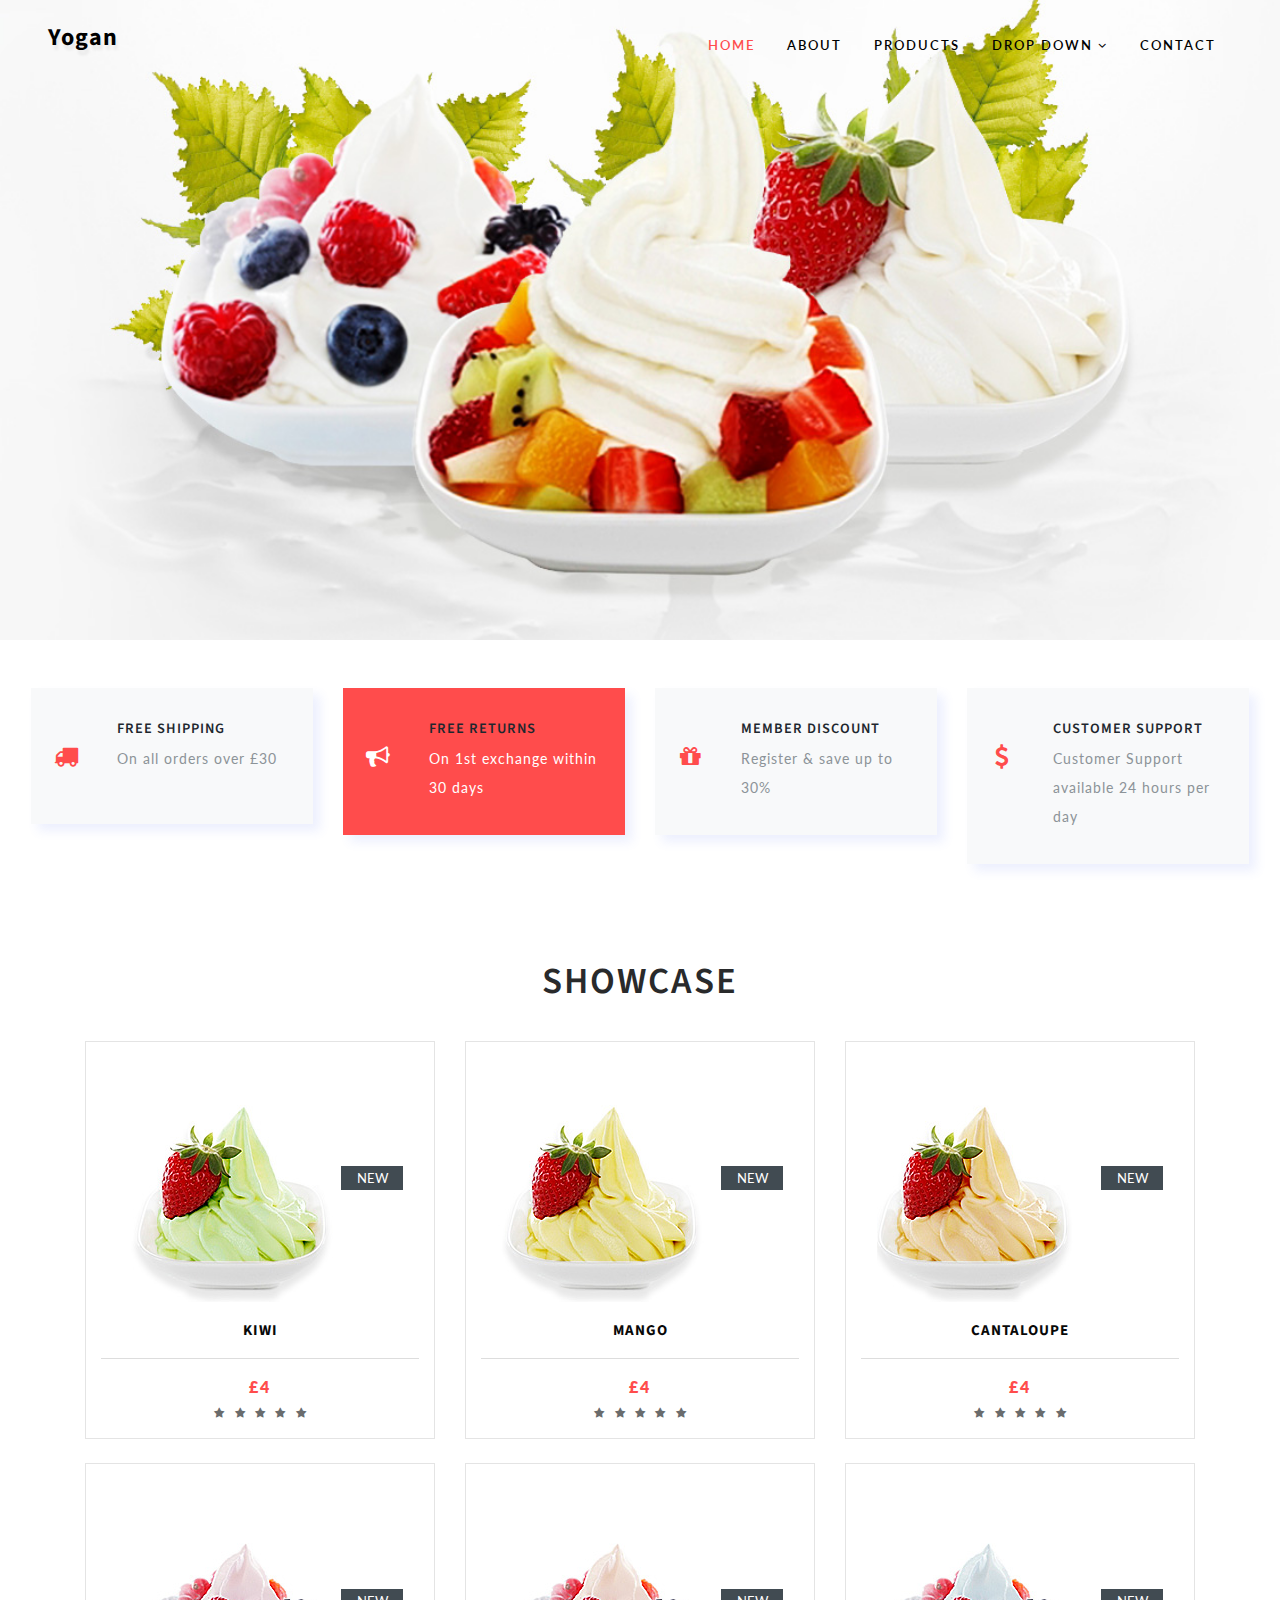
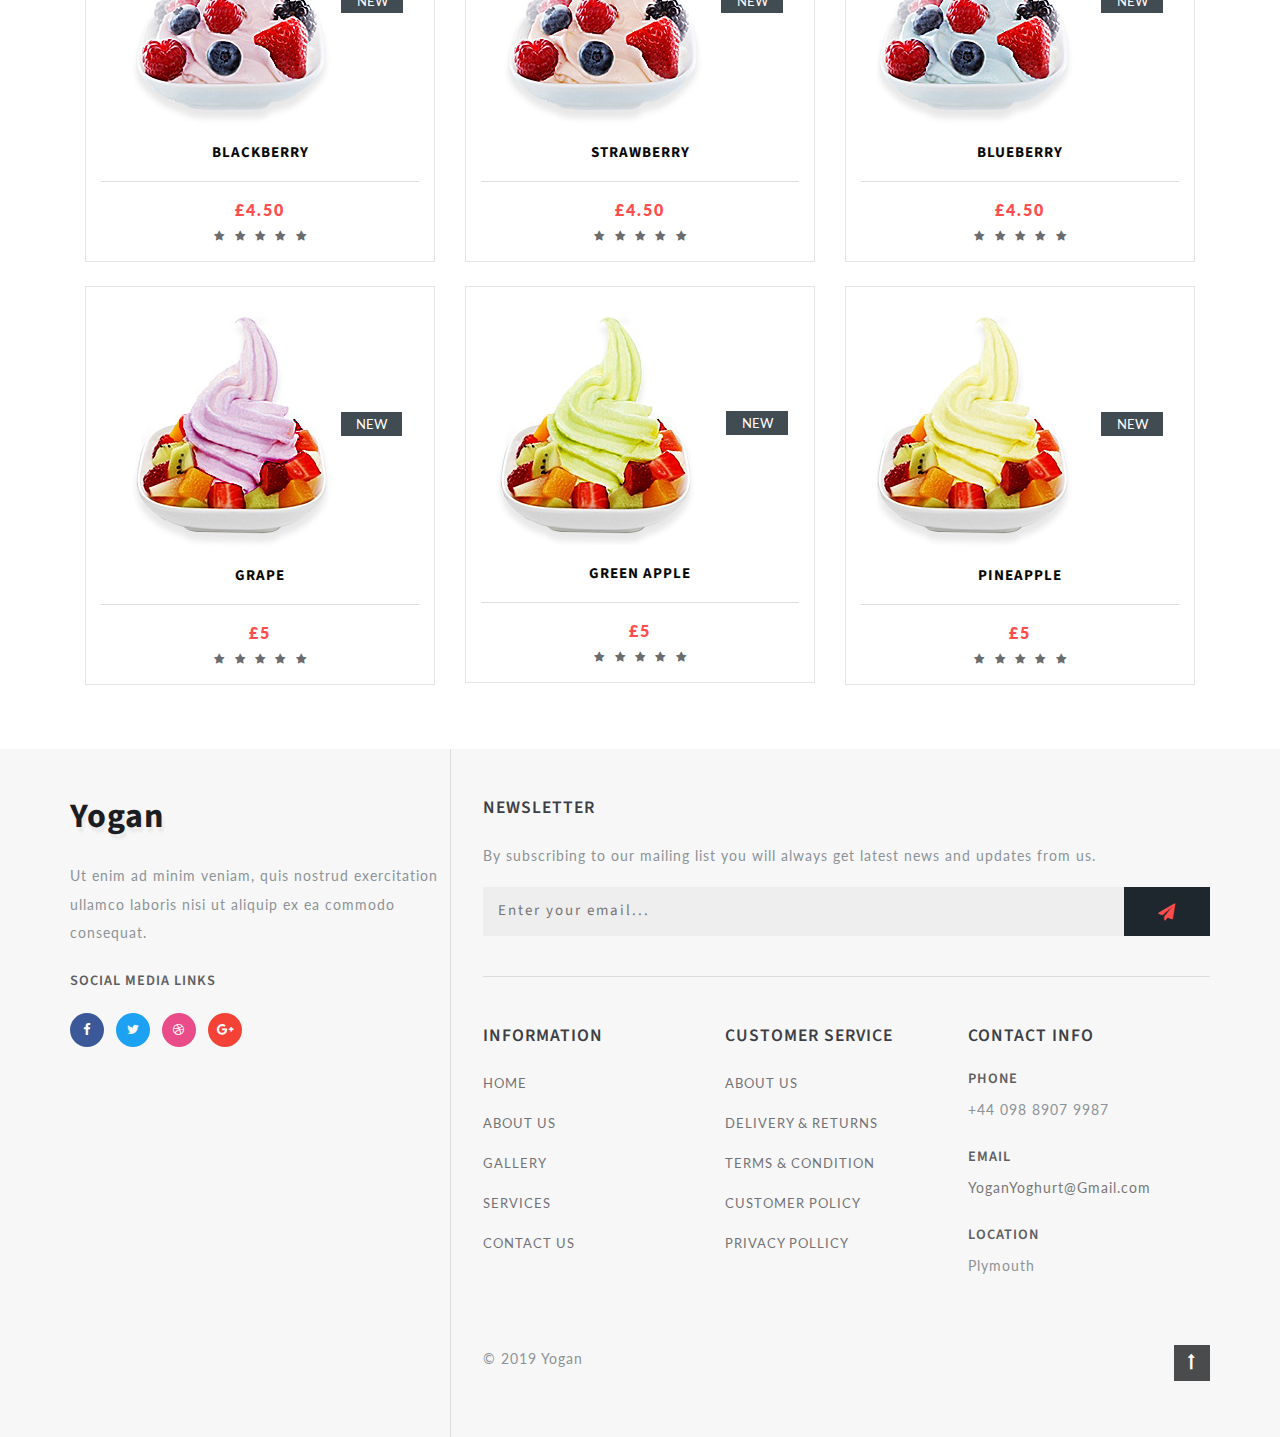
==== Yogan Yoghurt/index.html @ 49b53796 "initial commit" ====
<!DOCTYPE html>

<head>
    <title>Home - Yogan Yoghurt</title>
    <meta charset="UTF-8" />
    <meta name="viewport" content="width=device-width, initial-scale=1">

    <script>
        addEventListener("load", function() {
            setTimeout(hideURLbar, 0);
        }, false);

        function hideURLbar() {
            window.scrollTo(0, 1);
        }
    </script>

    <link rel="stylesheet" href="css/bootstrap.css">
    <link rel="stylesheet" href="css/style.css" type="text/css" media="all" />
    <link href="css/font-awesome.css" rel="stylesheet">
    <!-- Fonts -->
    <link href="//fonts.googleapis.com/css?family=Lato:100,100i,300,300i,400,400i,700" rel="stylesheet">
    <link href="//fonts.googleapis.com/css?family=Source+Sans+Pro:200,200i,300,300i,400,400i,600,600i,700,700i,900" rel="stylesheet">
</head>

<body>
    <!-- Main Content -->
    <div class="main-banner" id="home">
        <!-- header -->
        <header class="header">
            <div class="container-fluid px-lg-5">
                <!-- Navigation Bar -->
                <nav class="py-4">
                    <div id="logo">
                        <h1> <a href="index.html">Yogan</a></h1>
                    </div>

                    <label for="drop" class="toggle">Menu</label>
                    <input type="checkbox" id="drop" />
                    <ul class="menu mt-2">
                        <li class="active"><a href="index.html">Home</a></li>
                        <li><a href="about.html">About</a></li>
                        <li><a href="shop.html">Products</a></li>
                        <li>
                            <!-- First Tier Drop Down -->
                            <label for="drop-2" class="toggle">Drop Down <span class="fa fa-angle-down" aria-hidden="true"></span> </label>
                            <a href="#">Drop Down <span class="fa fa-angle-down" aria-hidden="true"></span></a>
                            <input type="checkbox" id="drop-2" />
                            <ul>
                                <li><a href="blog.html">Blog</a></li>
                                <li><a href="single1.html">Wedding & Catering Service</a></li>
                                <li><a href="single.html">The Vegan Lifestyle</a></li>
                            </ul>
                        </li>
                        <li><a href="contact.html">Contact</a></li>
                    </ul>
                </nav>
                <!-- End of navigation bar -->
            </div>
        </header>
    </div>

    <!--/ab -->
    <section class="about py-md-5 py-5">
        <div class="container-fluid">
            <div class="feature-grids row px-3">
                <div class="col-lg-3 gd-bottom">
                    <div class="bottom-gd row">
                        <div class="icon-gd col-md-3 text-center"><span class="fa fa-truck" aria-hidden="true"></span></div>
                        <div class="icon-gd-info col-md-9">
                            <h3 class="mb-2">FREE SHIPPING</h3>
                            <p>On all orders over £30</p>
                        </div>
                    </div>
                </div>
                <div class="col-lg-3 gd-bottom">
                    <div class="bottom-gd row bottom-gd2-active">
                        <div class="icon-gd col-md-3 text-center"><span class="fa fa-bullhorn" aria-hidden="true"></span></div>
                        <div class="icon-gd-info col-md-9">
                            <h3 class="mb-2">FREE RETURNS</h3>
                            <p>On 1st exchange within 30 days</p>
                        </div>
                    </div>
                </div>
                <div class="col-lg-3 gd-bottom">
                    <div class="bottom-gd row">
                        <div class="icon-gd col-md-3 text-center"> <span class="fa fa-gift" aria-hidden="true"></span></div>

                        <div class="icon-gd-info col-md-9">
                            <h3 class="mb-2">MEMBER DISCOUNT</h3>
                            <p>Register & save up to 30%</p>
                        </div>
                    </div>
                </div>
                <div class="col-lg-3 gd-bottom">
                    <div class="bottom-gd row">
                        <div class="icon-gd col-md-3 text-center"> <span class="fa fa-usd" aria-hidden="true"></span></div>
                        <div class="icon-gd-info col-md-9">
                            <h3 class="mb-2">CUSTOMER SUPPORT</h3>
                            <p>Customer Support available 24 hours per day</p>
                        </div>
                    </div>
                </div>
            </div>
        </div>
    </section>
    <!-- //ab -->

    <!-- Product Showcase-->
    <section class="about py-5">
        <div class="container pb-lg-3">
            <h3 class="tittle text-center">Showcase</h3>
            <div class="row">
                <div class="col-md-4 product-men">
                    <div class="product-shoe-info shoe text-center">
                        <div class="men-thumb-item">
                            <img src="images/s1.jpg" class="img-fluid" alt="">
                            <span class="product-new-top">New</span>
                        </div>
                        <div class="item-info-product">
                            <h4>
                                <a href="shop-single.html">Kiwi </a>
                            </h4>

                            <div class="product_price">
                                <div class="grid-price">
                                    <span class="money">£4</span>
                                </div>
                            </div>
                            <ul class="stars">
                                <li><a href="#"><span class="fa fa-star" aria-hidden="true"></span></a></li>
                                <li><a href="#"><span class="fa fa-star" aria-hidden="true"></span></a></li>
                                <li><a href="#"><span class="fa fa-star" aria-hidden="true"></span></a></li>
                                <li><a href="#"><span class="fa fa-star" aria-hidden="true"></span></a></li>
                                <li><a href="#"><span class="fa fa-star" aria-hidden="true"></span></a></li>
                            </ul>
                        </div>
                    </div>
                </div>
                <div class="col-md-4 product-men">
                    <div class="product-shoe-info shoe text-center">
                        <div class="men-thumb-item">
                            <img src="images/s2.jpg" class="img-fluid" alt="">
                            <span class="product-new-top">New</span>
                        </div>
                        <div class="item-info-product">
                            <h4>
                                <a href="shop-single.html">Mango </a>
                            </h4>

                            <div class="product_price">
                                <div class="grid-price">
                                    <span class="money">£4</span>
                                </div>
                            </div>
                            <ul class="stars">
                                <li><a href="#"><span class="fa fa-star" aria-hidden="true"></span></a></li>
                                <li><a href="#"><span class="fa fa-star" aria-hidden="true"></span></a></li>
                                <li><a href="#"><span class="fa fa-star" aria-hidden="true"></span></a></li>
                                <li><a href="#"><span class="fa fa-star" aria-hidden="true"></span></a></li>
                                <li><a href="#"><span class="fa fa-star" aria-hidden="true"></span></a></li>
                            </ul>
                        </div>
                    </div>
                </div>
                <div class="col-md-4 product-men">
                    <div class="product-shoe-info shoe text-center">
                        <div class="men-thumb-item">
                            <img src="images/s3.jpg" class="img-fluid" alt="">
                            <span class="product-new-top">New</span>
                        </div>
                        <div class="item-info-product">
                            <h4>
                                <a href="shop-single.html">Cantaloupe </a>
                            </h4>

                            <div class="product_price">
                                <div class="grid-price">
                                    <span class="money">£4</span>
                                </div>
                            </div>
                            <ul class="stars">
                                <li><a href="#"><span class="fa fa-star" aria-hidden="true"></span></a></li>
                                <li><a href="#"><span class="fa fa-star" aria-hidden="true"></span></a></li>
                                <li><a href="#"><span class="fa fa-star" aria-hidden="true"></span></a></li>
                                <li><a href="#"><span class="fa fa-star" aria-hidden="true"></span></a></li>
                                <li><a href="#"><span class="fa fa-star" aria-hidden="true"></span></a></li>
                            </ul>
                        </div>
                    </div>
                </div>
                <div class="col-md-4 product-men my-lg-4">
                    <div class="product-shoe-info shoe text-center">
                        <div class="men-thumb-item">
                            <img src="images/s4.jpg" class="img-fluid" alt="">
                            <span class="product-new-top">New</span>
                        </div>
                        <div class="item-info-product">
                            <h4>
                                <a href="shop-single.html">Blackberry</a>
                            </h4>

                            <div class="product_price">
                                <div class="grid-price">
                                    <span class="money">£4.50</span>
                                </div>
                            </div>
                            <ul class="stars">
                                <li><a href="#"><span class="fa fa-star" aria-hidden="true"></span></a></li>
                                <li><a href="#"><span class="fa fa-star" aria-hidden="true"></span></a></li>
                                <li><a href="#"><span class="fa fa-star" aria-hidden="true"></span></a></li>
                                <li><a href="#"><span class="fa fa-star" aria-hidden="true"></span></a></li>
                                <li><a href="#"><span class="fa fa-star" aria-hidden="true"></span></a></li>
                            </ul>
                        </div>
                    </div>
                </div>
                <div class="col-md-4 product-men my-lg-4">
                    <div class="product-shoe-info shoe text-center">
                        <div class="men-thumb-item">
                            <img src="images/s5.jpg" class="img-fluid" alt="">
                            <span class="product-new-top">New</span>
                        </div>
                        <div class="item-info-product">
                            <h4>
                                <a href="shop-single.html">Strawberry </a>
                            </h4>

                            <div class="product_price">
                                <div class="grid-price">
                                    <span class="money">£4.50</span>
                                </div>
                            </div>
                            <ul class="stars">
                                <li><a href="#"><span class="fa fa-star" aria-hidden="true"></span></a></li>
                                <li><a href="#"><span class="fa fa-star" aria-hidden="true"></span></a></li>
                                <li><a href="#"><span class="fa fa-star" aria-hidden="true"></span></a></li>
                                <li><a href="#"><span class="fa fa-star" aria-hidden="true"></span></a></li>
                                <li><a href="#"><span class="fa fa-star" aria-hidden="true"></span></a></li>
                            </ul>
                        </div>
                    </div>
                </div>
                <div class="col-md-4 product-men my-lg-4">
                    <div class="product-shoe-info shoe text-center">
                        <div class="men-thumb-item">
                            <img src="images/s6.jpg" class="img-fluid" alt="">
                            <span class="product-new-top">New</span>
                        </div>
                        <div class="item-info-product">
                            <h4>
                                <a href="shop-single.html">Blueberry </a>
                            </h4>

                            <div class="product_price">
                                <div class="grid-price">
                                    <span class="money">£4.50</span>
                                </div>
                            </div>
                            <ul class="stars">
                                <li><a href="#"><span class="fa fa-star" aria-hidden="true"></span></a></li>
                                <li><a href="#"><span class="fa fa-star" aria-hidden="true"></span></a></li>
                                <li><a href="#"><span class="fa fa-star" aria-hidden="true"></span></a></li>
                                <li><a href="#"><span class="fa fa-star" aria-hidden="true"></span></a></li>
                                <li><a href="#"><span class="fa fa-star" aria-hidden="true"></span></a></li>
                            </ul>
                        </div>
                    </div>
                </div>
                <div class="col-md-4 product-men">
                    <div class="product-shoe-info shoe text-center">
                        <div class="men-thumb-item">
                            <img src="images/s7.jpg" class="img-fluid" alt="">
                            <span class="product-new-top">New</span>
                        </div>
                        <div class="item-info-product">
                            <h4>
                                <a href="shop-single.html">Grape </a>
                            </h4>

                            <div class="product_price">
                                <div class="grid-price">
                                    <span class="money">£5</span>
                                </div>
                            </div>
                            <ul class="stars">
                                <li><a href="#"><span class="fa fa-star" aria-hidden="true"></span></a></li>
                                <li><a href="#"><span class="fa fa-star" aria-hidden="true"></span></a></li>
                                <li><a href="#"><span class="fa fa-star" aria-hidden="true"></span></a></li>
                                <li><a href="#"><span class="fa fa-star" aria-hidden="true"></span></a></li>
                                <li><a href="#"><span class="fa fa-star" aria-hidden="true"></span></a></li>
                            </ul>
                        </div>
                    </div>
                </div>
                <div class="col-md-4 product-men">
                    <div class="product-shoe-info shoe text-center">
                        <div class="men-thumb-item">
                            <img src="images/s8.jpg" class="img-fluid" alt="">
                            <span class="product-new-top">New</span>
                        </div>
                        <div class="item-info-product">
                            <h4>
                                <a href="shop-single.html">Green Apple </a>
                            </h4>

                            <div class="product_price">
                                <div class="grid-price ">
                                    <span class="money ">£5</span>
                                </div>
                            </div>
                            <ul class="stars">
                                <li><a href="#"><span class="fa fa-star" aria-hidden="true"></span></a></li>
                                <li><a href="#"><span class="fa fa-star" aria-hidden="true"></span></a></li>
                                <li><a href="#"><span class="fa fa-star" aria-hidden="true"></span></a></li>
                                <li><a href="#"><span class="fa fa-star" aria-hidden="true"></span></a></li>
                                <li><a href="#"><span class="fa fa-star" aria-hidden="true"></span></a></li>
                            </ul>
                        </div>
                    </div>
                </div>
                <div class="col-md-4 product-men">
                    <div class="product-shoe-info shoe text-center">
                        <div class="men-thumb-item">
                            <img src="images/s9.jpg" class="img-fluid" alt="">
                            <span class="product-new-top">New</span>
                        </div>
                        <div class="item-info-product">
                            <h4>
                                <a href="shop-single.html">Pineapple</a>
                            </h4>

                            <div class="product_price">
                                <div class="grid-price">
                                    <span class="money">£5</span>
                                </div>
                            </div>
                            <ul class="stars">
                                <li><a href="#"><span class="fa fa-star" aria-hidden="true"></span></a></li>
                                <li><a href="#"><span class="fa fa-star" aria-hidden="true"></span></a></li>
                                <li><a href="#"><span class="fa fa-star" aria-hidden="true"></span></a></li>
                                <li><a href="#"><span class="fa fa-star" aria-hidden="true"></span></a></li>
                                <li><a href="#"><span class="fa fa-star" aria-hidden="true"></span></a></li>
                            </ul>
                        </div>
                    </div>
                </div>
            </div>

        </div>
    </section>
    <!-- End of Product Showcase -->

    <!-- Start of footer -->
    <footer>
        <div class="container">
            <!-- Social Media Links -->
            <div class="row footer-top">
                <div class="col-lg-4 footer-grid_section_Yoganlayouts">
                    <h2 class="logo-2 mb-lg-4 mb-3">
                        <a href="index.html">Yogan</a>
                    </h2>
                    <p>Ut enim ad minim veniam, quis nostrud exercitation ullamco laboris nisi ut aliquip ex ea commodo consequat.</p>
                    <h4 class="sub-con-fo ad-info my-4">Social Media Links</h4>
                    <ul class="Yoganlayouts_social_list list-unstyled">
                        <li>
                            <a href="#" class="Yoganpvt_facebook">
                                <span class="fa fa-facebook-f"></span>
                            </a>
                        </li>
                        <li class="mx-2">
                            <a href="#" class="Yoganpvt_twitter">
                                <span class="fa fa-twitter"></span>
                            </a>
                        </li>
                        <li>
                            <a href="#" class="Yoganpvt_dribble">
                                <span class="fa fa-dribbble"></span>
                            </a>
                        </li>
                        <li class="ml-2">
                            <a href="#" class="Yoganpvt_google">
                                <span class="fa fa-google-plus"></span>
                            </a>
                        </li>
                    </ul>
                </div>

                <div class="col-lg-8 footer-right">
                    <div class="Yoganlayouts-news-letter">
                        <h3 class="footer-title text-uppercase text-wh mb-lg-4 mb-3">Newsletter</h3>

                        <p>By subscribing to our mailing list you will always get latest news and updates from us.</p>
                        <form action="#" method="post" class="Yoganlayouts-newsletter">
                            <input type="email" name="Email" placeholder="Enter your email..." required="">
                            <button class="btn1"><span class="fa fa-paper-plane" aria-hidden="true"></span></button>

                        </form>
                    </div>
                    <!-- Footer column 1 -->
                    <div class="row mt-lg-4 bottom-Yoganlayouts-sec-nav mx-0">
                        <div class="col-md-4 footer-grid_section_Yoganlayouts">
                            <h3 class="footer-title text-uppercase text-wh mb-lg-4 mb-3">Information</h3>
                            <ul class="list-unstyled Yoganlayouts-icons">
                                <li>
                                    <a href="index.html">Home</a>
                                </li>
                                <li class="mt-3">
                                    <a href="about.html">About Us</a>
                                </li>
                                <li class="mt-3">
                                    <a href="#">Gallery</a>
                                </li>
                                <li class="mt-3">
                                    <a href="#">Services</a>
                                </li>
                                <li class="mt-3">
                                    <a href="contact.html">Contact Us</a>
                                </li>
                            </ul>
                        </div>

                        <!-- Footer column 2 -->
                        <div class="col-md-4 footer-grid_section_Yoganlayouts">
                            <div class="agileinfo_social_icons">
                                <h3 class="footer-title text-uppercase text-wh mb-lg-4 mb-3">Customer Service</h3>
                                <ul class="list-unstyled Yoganlayouts-icons">

                                    <li>
                                        <a href="#">About Us</a>
                                    </li>
                                    <li class="mt-3">
                                        <a href="#">Delivery & Returns</a>
                                    </li>
                                    <li class="mt-3">
                                        <a href="#">Terms & Condition</a>
                                    </li>
                                    <li class="mt-3">
                                        <a href="#">Customer Policy</a>
                                    </li>
                                    <li class="mt-3">
                                        <a href="#">Privacy Pollicy</a>
                                    </li>
                                </ul>
                            </div>
                        </div>

                        <!-- Footer column 3 -->
                        <div class="col-md-4 footer-grid_section_Yoganlayouts my-md-0 my-5">
                            <h3 class="footer-title text-uppercase text-wh mb-lg-4 mb-3">Contact Info</h3>
                            <div class="contact-info">
                                <div class="footer-address-inf">
                                    <h4 class="ad-info mb-2">Phone</h4>
                                    <p>+44 098 8907 9987</p>
                                </div>
                                <div class="footer-address-inf my-4">
                                    <h4 class="ad-info mb-2">Email </h4>
                                    <p><a href="mailto:info@example.com">YoganYoghurt@Gmail.com</a></p>
                                </div>
                                <div class="footer-address-inf">
                                    <h4 class="ad-info mb-2">Location</h4>
                                    <p>Plymouth</p>
                                </div>
                            </div>
                        </div>
                    </div>
                    <div class="cpy-right text-left row">
                        <p class="col-md-10">© 2019 Yogan</p>
                        <!-- Return to top icon -->
                        <a href="#home" class="move-top text-right col-md-2"><span class="fa fa-long-arrow-up" aria-hidden="true"></span></a>
                    </div>
                </div>
            </div>
        </div>
    </footer>
    <!-- End of footer -->

</body>

</html>
---- Yogan Yoghurt/css/style.css ----
html,
body {
    margin: 0;
    font-size: 100%;
    background: #fff;
    font-family: 'Lato', sans-serif;
    scroll-behavior: smooth;
}
body a {
    text-decoration: none;
    transition: 0.5s all;
    -webkit-transition: 0.5s all;
    -moz-transition: 0.5s all;
    -o-transition: 0.5s all;
    -ms-transition: 0.5s all;
}

a:hover {
    text-decoration: none;
}
input[type="button"],
input[type="submit"],
input[type="text"],
input[type="email"],
input[type="search"] {
    transition: 0.5s all;
    -webkit-transition: 0.5s all;
    -moz-transition: 0.5s all;
    -o-transition: 0.5s all;
    -ms-transition: 0.5s all;
    font-family: 'Source Sans Pro', sans-serif;
}

h1,
h2,
h3,
h4,
h5,
h6 {
    margin: 0;
    letter-spacing: 1px;
    font-weight: 600;
    font-family: 'Source Sans Pro', sans-serif;
}

p {
    font-size:0.9em;
    color: #8c9398;
    line-height: 2em;
    letter-spacing: 1px;
}

ul {
    margin: 0;
    padding: 0;
}

body img {
    border-radius: 4px;
    -webkit-border-radius: 4px;
    -o-border-radius: 4px;
    -moz-border-radius: 4px;
    -ms-border-radius: 4px;
}

.breadcrumb,
ol {
    margin-bottom: 0 !important;
}

/*--/header --*/

/* header */

/* CSS Document */

header {
    position: absolute;
    z-index: 9;
    width: 100%;
}

.toggle,
[id^=drop] {
    display: none;
}

/* Giving a background-color to the nav container. */

nav {
    margin: 0;
    padding: 0;
}


#logo a {
    float: left;
    display: initial;
    margin: 0;
    letter-spacing: 1px;
    color: #000000;
    font-size: 24px;
    font-weight: 700;
    text-shadow: 2px 5px 3px rgba(0, 0, 0, 0.06);
}



/* Since we'll have the "ul li" "float:left"
 * we need to add a clear after the container. */

nav:after {
    content: "";
    display: table;
    clear: both;
}

/* Removing padding, margin and "list-style" from the "ul",
 * and adding "position:reltive" */

nav ul {
    float: right;
    padding: 0;
    margin: 0;
    list-style: none;
    position: relative;
}

/* Positioning the navigation items inline */

nav ul li {
    margin: 0px 1em;
    display: inline-block;
    float: left;
}

/* Styling the links */

.menu li a {
    font-weight: 600;
    font-size: 0.8em;
    letter-spacing: 2px;
    padding-left: 0;
    padding-right: 0;
    padding: 10px 0;
    color: #000000;
    text-transform: uppercase;
    -webkit-transition: 0.5s all ease;
    -moz-transition: 0.5s all ease;
    -o-transition: 0.5s all ease;
    -ms-transition: 0.5s all ease;
}


.menu li ul li a {
    color: #555;
    padding: 10px 10px;
    font-size: 0.8em;
}


.menu li ul li:hover {
    background: #f8f9fa;
}

/* Background color change on Hover */

nav .menu li a:hover {
    color: #ff4c4c;
}

.menu li.active a {
    color: #ff4c4c;
}

/* Hide Dropdowns by Default
 * and giving it a position of absolute */

nav ul ul {
    display: none;
    position: absolute;
    /* has to be the same number as the "line-height" of "nav a" */
    top: 30px;
    background: #fff;
    padding: 10px;
}

/* Display Dropdowns on Hover */

nav ul li:hover > ul {
    display: inherit;
}

/* Fisrt Tier Dropdown */

nav ul ul li {
    width: 170px;
    float: none;
    display: list-item;
    position: relative;
    margin: 0;
}

nav ul ul li a {
    color: #333;
    padding: 5px 10px;
    display: block;
}

/* Second, Third and more Tiers	
 * We move the 2nd and 3rd etc tier dropdowns to the left
 * by the amount of the width of the first tier.
*/

nav ul ul ul li {
    position: relative;
    top: -60px;
    /* has to be the same number as the "width" of "nav ul ul li" */
    left: 170px;
}


/* Change ' +' in order to change the Dropdown symbol */

li > a:only-child:after {
    content: '';
}


/* Media Queries
--------------------------------------------- */

@media all and (max-width: 768px) {

    #logo {
        display: block;
        padding: 0;
        width: 100%;
        text-align: center;
        float: none;
    }

    nav {
        margin: 0;
    }

    /* Hide the navigation menu by default */
    /* Also hide the  */
    .toggle + a,
    .menu {
        display: none;
    }

    /* Styling the toggle lable */
    .toggle {
        display: block;
        padding: 8px 20px;
        font-size: 0.8em;
        text-decoration: none;
        border: none;
        float: right;
        background-color: #ffffff;
        color: #333;
        cursor: pointer;
        text-transform: uppercase;
    }

    .menu .toggle {
        float: none;
        text-align: center;
        margin: auto;
        width: 80%;
        padding: 5px;
        font-weight: normal;
        font-size: 16px;
        letter-spacing: 1px;
    }

    .toggle:hover {
        color: #333;
        background-color: #fff;
    }

    /* Display Dropdown when clicked on Parent Label */
    [id^=drop]:checked + ul {
        display: block;
        background: rgba(16, 16, 16, 0.85);
        padding: 15px 0;
        text-align: center;
    }

    /* Change menu item's width to 100% */
    nav ul li {
        display: block;
        width: 100%;
        padding: 5px 0;
        margin: 0 0;
    }

    nav ul ul .toggle,
    nav ul ul a {
        padding: 0 40px;
    }

    nav ul ul ul a {
        padding: 0 80px;
    }

    nav a:hover,
    nav ul ul ul a {
        background-color: transparent;
    }

    nav ul li ul li .toggle,
    nav ul ul a,
    nav ul ul ul a {
        padding: 14px 20px;
        color: #FFF;
        font-size: 17px;
    }


    nav ul li ul li .toggle,
    nav ul ul a {
        background-color: #212121;
    }
    .menu li ul li a {
        color: #fff;
    }
    /* Hide Dropdowns by Default */
    nav ul ul {
        float: none;
        position: static;
        color: #ffffff;
        /* has to be the same number as the "line-height" of "nav a" */
    }

    /* Hide menus on hover */
    nav ul ul li:hover > ul,
    nav ul li:hover > ul {
        display: none;
    }
    nav ul ul{
        background:none!important;
    }
    /* Fisrt Tier Dropdown */
    nav ul ul li {
        display: block;
        width: 100%;
        padding: 0;
    }

    nav ul ul ul li {
        position: static;
        /* has to be the same number as the "width" of "nav ul ul li" */
    }

    nav ul ul li a {
        color: #fff;
        font-size: 0.85em;
    }
}

@media all and (max-width: 330px) {

    nav ul li {
        display: block;
        width: 94%;
    }

}

/* header */

/*--/banner --*/

.main-banner {
    background: url(../images/banner.jpg)no-repeat center;
    -webkit-background-size: cover;
    -moz-background-size: cover;
    -o-background-size: cover;
    -ms-background-size: cover;
    background-size: cover;
    position: relative;
    height: 50em;
}

.main-banner.inner {
    background: url(../images/banner.jpg)no-repeat center;
    -webkit-background-size: cover;
    -moz-background-size: cover;
    -o-background-size: cover;
    -ms-background-size: cover;
    background-size: cover;
    position: relative;
    height: 20em;
}

/*-- place holder --*/

.banner-form ::-webkit-input-placeholder {
    /* Chrome/Opera/Safari */
    color: #ccc;
}

.banner-form ::-moz-placeholder {
    /* Firefox 19+ */
    color: #ccc;
}

.banner-form :-ms-input-placeholder {
    /* IE 10+ */
    color: #ccc;
}

.banner-form :-moz-placeholder {
    /* Firefox 18- */
    color: #ccc;
}

.banner-info {
    padding: 16em 0 0em 3em;
    width: 32%;
}

.banner-info h3 {
    font-size: 3.5em;
    letter-spacing: 2px;
    color: #fff;
    text-transform: uppercase;
    text-shadow: 2px 5px 3px rgba(0, 0, 0, 0.06);
}

.banner-info p {
    color: #fff;
    font-size: 0.8em;
    letter-spacing: 2px;
    font-weight: 400;
    text-transform: uppercase;
    margin: 0;
    text-shadow: 2px 5px 3px rgba(0, 0, 0, 0.06);
}
.ban-buttons a {
    background: #fff;
    padding: 11px 31px;
    font-size: 13px;
    letter-spacing: 1px;
    color: #ff4c4c;
    border-radius: 0px;
    display: inline-block;
    box-shadow: 0 12px 60px rgba(0, 0, 0, .2);
    -webkit-box-shadow: 0 12px 60px rgba(0, 0, 0, .2);
    -o-box-shadow: 0 12px 60px rgba(0, 0, 0, .2);
    -moz-box-shadow: 0 12px 60px rgba(0, 0, 0, .2);
    -ms-box-shadow: 0 12px 60px rgba(0, 0, 0, .2);
    border: #fff;
    transition: 0.5s all;
    -webkit-transition: 0.5s all;
    -moz-transition: 0.5s all;
    -o-transition: 0.5s all;
    -ms-transition: 0.5s all;
    font-weight: 600;
    text-transform: uppercase;
}

.ban-buttons a.active,
.ban-buttons a:hover {
    opacity: 0.8;
}

a.btn.active {
    background: #10adfb;
    color: #fff;
    border: #10adfb;
}

/*-- //place holder --*/

/*-- //banner --*/

/*-- features --*/
.hand-crafted {
    background: #f7f7f7;
}

h3.tittle {
    font-size: 2.5em;
    letter-spacing: 2px;
    color: #292a2b;
    text-transform: uppercase;
    margin-bottom: 1em;
}

.sub-tittle {
    font-size: 0.3em;
    color: #919aa0;
    letter-spacing: 2px;
    display: block;
    text-transform: uppercase;
}

.events-info .sub-tittle {
    font-size: 0.7em;
}

ul.events-icons.new-inf img {
    border-radius: 50%;
    border-radius: 50%;
    -webkit-border-radius: 50%;
    -o-border-radius: 50%;
    -moz-border-radius: 50%;
    -ms-border-radius: 50%;
    box-shadow: 2px 2px 2px 1px rgba(0, 0, 0, 0.15);
}

.feature-grids h3,
.bottom-gd.fea h3 {
    color: #05c46b;
    letter-spacing: 1px;
    margin-top: 0em;
    font-size: 1.4em;
}

.feature-grids p {
    margin: 0;
}

.feature-grids span {
    font-size: 1.5em;
    text-align: center;
    color: #ff4c4c;
    line-height: 3em;
}

.bottom-gd,
.bottom-gd2-active {
    background: #f8f9fa;
    transition: 2s all;
    -webkit-transition: 2s all;
    -moz-transition: 2s all;
    -ms-transition: 2s all;
    -o-transition: 2s all;
    box-shadow: 7px 7px 10px 0 rgba(76, 110, 245, .1);
    padding: 2em 0;
}

.bottom-gd2-active {
    background: #ff4c4c;
    transition: 2s all;
    -webkit-transition: 2s all;
    -moz-transition: 2s all;
    -ms-transition: 2s all;
    -o-transition: 2s all;
}

.bottom-gd:hover.f1 span,
.bottom-gd2-active span {
    color: #fff;
}

.bottom-gd2-active p {
    color: #fff;
}

.bottom-gd2-active h3 {
    color: #fff;
}

.feature-grids h3,
.bottom-gd.fea h3 {
    font-size: 0.9em;
    color: #1e272e;
    text-transform: uppercase;
    font-weight: 600;
}

ul.tic-info li span {
    color: #ff4c4c;
}

ul.tic-info li {
    color: #566773;
    font-size: 0.9em;
    line-height: 2.2em;
    letter-spacing: 1px;
}

.effect-Yogan {
    padding: 6px;
    background: #f0f0f1;
}

.bottom-gd.row {
    margin: 0;
}

/*-- //features --*/
/*-- /New-Arrivals --*/
.product-shoe-info {
    padding: 15px;
    border: 1px solid #e4e4e4;
}

.item-info-product h4 a {
    color: #080808;
    font-size: 15px;
    letter-spacing: 1px;
    text-transform: uppercase;
    font-weight: 700;
}

span.money {
    font-size: 1em;
    font-weight: 800;
    color: #ff4c4c;
    letter-spacing: 2px;
}

.product_price {
    margin: 1em 0 0 0;
    padding: 1em 0 0 0;
    border-top: 1px solid #ddd;
}

ul.stars li {
    display: inline-block;
    margin: 0 0.2em;
}

ul.stars li a span {
    font-size: 0.7em;
    color: #6a6c6d;
}
ul.stars li a span:hover{
    opacity:0.8;
}
span.product-new-top {
    background: #414b52;
    font-size: 0.8em;
    text-transform: uppercase;
    padding: 0.3em 1.2em;
    color: #fff;
}

/*-- //New-Arrivals --*/

section#brands {
    background: #1e272e;
}

.brand-items a span {
    color: #757a7d;
    font-size: 2.5em;
}

/*--about-grids--*/
.service-content {
    margin-left: 1em;
}
.icon span {
    width: 60px;
    height: 60px;
    color: #007bff;
    line-height: 60px;
    text-align: center;
    font-size: 22px;
    transition: all 1s;
    -moz-transition: all 1s;
    -webkit-transition: all 1s;
    -o-transition: all 1s;
}
.service-content h4 {
    font-size: 1.15em;
    line-height: 1.75em;
    font-weight: 800;
    text-transform: uppercase;
    color: #333;
    letter-spacing: 2px;
    margin-bottom: 0.5em;
}

/*-- /testimonials --*/

.testimonials {
    background: #f2f2f2;
}

.test-info {
    padding: 2em 0;
    margin: 0 auto;
    width: 60%;
}

.test-info h3 {
    font-size: 1em;
    color: #1e272e;
    letter-spacing: 2px;
    text-transform: uppercase;
    font-weight: 600;
}

.test-img img {
    border-radius: 50%;
    -webkit-border-radius: 50%;
    -o-border-radius: 50%;
    -ms-border-radius: 50%;
    -moz-border-radius: 50%;
    padding: 4px;
    background: hsla(21, 60%, 94%, 0.33);
    width: 15%;
}

.Yoganlayouts-footer.test-soc ul li {
    display: inline-block;
    margin: 0 0.3em;
}

.Yoganlayouts-footer.test-soc ul li a span {
    color: #fff;
    margin: 0 0.5em;
}

.test-info p span {
    font-size: 1.8em;
    color: #505c65;
}

ul.list-unstyled.Yoganlayouts-icons.clients li {
    margin: 0 0.2em;
    text-align: center;
    display: inline-block;
}

ul.list-unstyled.Yoganlayouts-icons.clients li span {
    font-size: 0.8em;
    color: #ff4c4c;
}

ul.list-unstyled.Yoganlayouts-icons.clients li span:hover {
    opacity: 0.8;
    transition: 0.5s all;
    -webkit-transition: 0.5s all;
    -moz-transition: 0.5s all;
    -o-transition: 0.5s all;
    -ms-transition: 0.5s all;

}

/*-- //testimonials --*/
.men-thumb-item{
   position: relative;
}
.item-info-product h4 {
    margin-top: 0.5em;
}
.shop-now{
    position: absolute;
    bottom: 8%;
    right: 8%;
}
.shop-now a {
    font-size: 0.9em;
    text-transform: uppercase;
    font-weight: 600;
    text-decoration:none;
    color:#333;
}
h4.group.card-title {
    font-size: 1.2em;
    letter-spacing: 2px;
    color: #464f56;
}
/*--/breadcrumb--*/
ol.breadcrumb {
    background: none;
    margin: 0;
    padding: 1em 2em;
    background: #f7f7f7;
}
li.breadcrumb-item {
    font-size: 0.9em;
    letter-spacing: 1px;
}
.breadcrumb-item.active {
    color: #888;
}
li.breadcrumb-item a {
    color: #ff4c4c;
}
/*--//breadcrumbr--*/
/*--/shop--*/
/*-- special deals --*/

.img-deal1 {
    padding: 0;
}

.img-deal1 h3 {
        color: #495057;
        font-size: 13px;
        margin-bottom: 10px;
        text-transform: uppercase;
    }
    
    
.img-deal1 a {
    font-size: 14px;
    color: #6d6c6c;
}

.img-deals img {
    border: 1px solid #ddd;
}
ul.Yoganlayouts-box-list li {
    list-style: none;
    display: block;
    margin-bottom: 0.9em;
    color: #8c9398;
    letter-spacing: 1px;
    font-size: 0.9em;
}
.grid-img-right{
background: url(../images/single.jpg)no-repeat center;
-webkit-background-size: cover;
-moz-background-size: cover;
-o-background-size: cover;
-ms-background-size: cover;
background-size: cover;
position: relative;
height:15em;
padding:5.5em 2em 0 0;
}
.grid-img-right span.money{
    color: #fff;
    display:block;
}
.grid-img-right a {
    font-size: 0.9em;
    text-transform: uppercase;
    font-weight: 600;
    text-decoration: none;
    color: #fff;
    padding:0;

}
.desc1-left {
    border: 1px solid #ddd;
}
.desc1-right h3 {
    text-shadow: 0 1px 0 #ffffff;
    color: #1e272e;
    font-size: 1.1em;
    margin-bottom: 15px;
}
.desc1-right h5 {
    font-size: 1.3em;
    color: #62676b;
    line-height: 1.5em;
    -webkit-text-stroke: 0.2px;
    font-weight: 400;
}
.share h4 {
    font-size: 0.9em;
    color: #555555;
    margin-bottom: 10px;
    text-transform: uppercase;
    text-shadow: 0 1px 0 #ffffff;
    font-weight: 400;
}
.desc1-right h5 span {
    text-decoration: line-through;
}
.desc1-right h5 a {
    margin-left: 5px;
    color: #555555;
    text-transform: capitalize;
    font-size: 14px;
    -webkit-text-stroke: 0px;
    letter-spacing: 0px;
}
.available span a {
    margin: 4% 0;
    display: block;
    color: #555555;
    font-size: 0.8725em;
    text-transform: uppercase;
    text-shadow: 0 1px 0 #ffffff;
    text-decoration: underline;
}
h3.shop-sing {
    text-transform: uppercase;
    font-size: 1.2em;
    letter-spacing: 2px;
    margin: 1.5em 0 2em 0;
    color: #323a40;
}
p.italic-blue {
    font-style: italic;
    color: #89bff3;
    font-weight: 500;
}
/*--//shop--*/
/*-- customer --*/

.customer-rev ul li span {
    color: #f58b8d;
    font-size: 0.8em
}
h3.sear-head {
    color: #1e272e;
    margin-bottom: 20px;
    font-size: 1em;
    font-weight: 600;
    text-transform: uppercase;
    letter-spacing: 2px;
}
.customer-rev ul li {
	list-style: none;
}
.customer-rev ul li a span {
    color: #a4a6a9;
    font-weight: normal;
    margin-right: 4px;
}


/*-- //customer --*/

/*--/footer--*/

footer {
    background: #f7f7f7;
}

h3.footer-title {
    font-size: 1.1em;
    font-weight: 600;
    letter-spacing: 1px;
    color: #3d3f44;
}

footer p {
    font-size: 0.9em;
}

form.Yoganlayouts-newsletter {
    display: flex;
    margin-bottom: 2.5em;
}

.bottom-Yoganlayouts-sec-nav {
    border-top: 1px solid #ddd;
}

.Yoganlayouts-newsletter input[type="email"] {
    padding: 0.6em 1em;
    font-size: 15px;
    color: #000;
    outline: none;
    letter-spacing: 2px;
    border: none;
    border: none;
    flex-basis: 100%;
    background: #efeeee;
}

.Yoganlayouts-newsletter button.btn1 {
    color: #ff4c4c;
    font-size: 17px;
    letter-spacing: 1px;
    padding: 14px 0;
    border: transparent;
    text-transform: uppercase;
    -webkit-transition: 0.5s all;
    -moz-transition: 0.5s all;
    transition: 0.5s all;
    background: #1e272e;
    font-weight: 600;
    cursor: pointer;
    border-radius: 0;
    padding: 0.7em 2em;
}

h2.logo-2 a {
    font-weight: 700;
    font-size: 34px;
    color: #1c1d21;
    text-shadow: 2px 5px 3px rgba(0, 0, 0, 0.06);
    letter-spacing: 1px;
}
/*--contact--*/
.contact-right-content input[type="text"], .contact-right-content input[type="email"],.contact-right-content input[type="tel"], .contact-right-content textarea {
    padding: 0.8em 1em;
    color: #495057;
    border: none;
    border-radius: 0em;
    font-size: 1em;
    letter-spacing: 1px;
    margin-bottom: 1em;
    -webkit-appearance: none;
    outline: none;
    /* display: block; */
    width: 100%;
    background: #f0f1f3;
}
.contact-right-content input[type="submit"] {
    outline: none;
    border: none;
    cursor: pointer;
    font-size: 15px;
    color: #fff;
    padding: 12px 40px;
    text-transform: uppercase;
    letter-spacing: 1px;
    display: inline-block;
    background: #212529;
    font-weight: 700;
    -webkit-transition: all 0.3s;
    -moz-transition: all 0.3s;
    transition: all 0.3s;
    border-radius:0em;
}
.contact-left-content h4 {
    color: #3d3f44;
    font-weight: 600;
    font-size: 0.95em;
    text-transform: uppercase;
    letter-spacing: 2px;
}
.contact-left-content a{
    color: #8c9398;
}
.contact-left-content p{
    margin-bottom:0;
}
.contact-left-content {
    padding-left: 2em;
}
.contact-right-content textarea {
    min-height: 10em;
}
/*--//contact--*/
.map-fo iframe {
    min-height: 350px;
    border: none;
    background: #e8eaec;
    padding: 0.4em;
    width: 100%;
}

/* social icons */
.Yoganlayouts_social_list li {
    display: inline-block;
}

.Yoganlayouts_social_list li a {
    width: 34px;
    height: 34px;
    text-align: center;
    display: inline-block;
    font-size: 13px;
    border-radius: 50%;
}

.Yoganlayouts_social_list li a span {
    color: #fff;
    line-height: 34px;
}

a.Yoganpvt_facebook {
    background: #3b5998;
}

a.Yoganpvt_twitter {
    background: #1da1f2;
}

a.Yoganpvt_dribble {
    background: #ea4c89;
}

a.Yoganpvt_google {
    background: #F44336;
}

/* //social-icons */

/* contact address */
.contact-info h4,
h4.sub-con-fo {
    font-size: 0.9em;
    letter-spacing: 1px;
    color: #5e5e61;
    font-weight: 600;
    text-transform: uppercase;
}

.footer-grid_section_Yoganlayouts li a {
    color: #727377;
    font-size: 0.8em;
    letter-spacing: 1px;
}

.footer-grid_section_Yoganlayouts li a:hover {
    opacity: 0.8;
}

.footer-title h3 {
    font-size: 24px;
    color: #f3f3f3;
    letter-spacing: 1px;
}

ul.Yoganlayouts-icons li a {
    text-transform: uppercase;
}

.footer-right {
    border-left: 1px solid #ddd;
    padding: 3em 0em 3em 2em;
}

.footer-grid_section_Yoganlayouts {
    padding: 3em 0;
}
.contact-info a {
    color: #777;
}
/* //contact address */

/*--//footer--*/

/*-- to-top --*/
a.move-top span {
    color: #fff;
    width: 36px;
    height: 36px;
    text-align: center;
    border: none;
    line-height: 2em;
    background: #4a4b4c;
}

/*-- //to-top --*/

@media(max-width:1366px) {
    .main-banner {
        height: 45em;
    }
    .banner-info {
        padding: 16em 0 0em 3em;
        width: 38%;
    }
    .service-content h4 {
        font-size: 1em;
    }
}

@media(max-width:1280px) {
    h3.tittle {
        font-size: 2.3em;
    }
    .main-banner {
        height: 40em;
    }
    .main-banner.inner {
        height: 15em;
    }
}

@media(max-width:1080px) {
    .banner-info h3 {
        font-size: 3em;
        letter-spacing: 2px;
    }
    .main-banner {
        height: 38em;
    }
    h3.tittle {
        font-size: 2em;
    }
    .ban-buttons a {
        padding: 10px 14px;
        font-size: 12px;
    }
}
@media(max-width:1024px) {
    .banner-info {
        padding: 14em 0 0em 3em;
        width: 40%;
    }
    .feature-grids h3, .bottom-gd.fea h3 {
        font-size: 0.8em;
    }
}
@media(max-width:991px) {

    .gd-bottom {
        float: left;
        width: 50%;
        margin-top: 1em;
    }
    ul.navbar-nav {
        margin-top: 10px;
        background: #101315;
    }
    li.nav-item {
        margin-right: 0;
    }
    .test-info {
        padding: 2em 0;
        margin: 0 auto;
        width: 80%;
    }
    .product-men {
        margin-bottom: 1em;
    }
    .navbar-toggler {
        padding: 0.3rem 0.5rem;
        font-size: 1.25rem;
        line-height: 1;
        background-color: #fff;
        border: 1px solid transparent;
        border-radius: 0.2rem;
    }
    div#products .item {
        float: left;
        width: 50%;
        margin-top: 1em;
    }
    .left-ads-display {
        margin-top: 2em;
    }
}

/*** Responsive Menu For Smaller Device ***/

@media screen and (max-width:900px) {
    .dropdown-menu {
        width: 100%;
    }
    .banner-info h3 {
        font-size: 2.5em;
        letter-spacing: 2px;
    }
    .main-banner {
        height: 38em;
    }
    .feature-grids h3, .bottom-gd.fea h3 {
        font-size: 0.9em;
    }
}

@media(max-width:800px) {
    .main-banner.inner {
        height: 12em;
    }
    .banner-info {
        padding: 11em 0 0em 1em;
        width: 44%;
    }
    .main-banner {
        height: 30em;
    }
    h3.tittle {
        font-size: 1.8em;
    }
}

@media(max-width:768px) {
    .banner-info {
        padding: 11em 0 0em 1em;
        width: 58%;
    }
    .test-info {
        padding: 2em 0;
        margin: 0 auto;
        width: 94%;
    }
}

@media(max-width:767px) {
    .icon-gd-info {
        text-align: center;
    }
    .product-men {
        margin-bottom: 1em;
        float: left;
        width: 50%;
    }
    .footer-grid_section_Yoganlayouts {
        padding: 1em 0;
    }
    h2.logo-2 {
        padding-top: 1em;
    }
    .img-deals {
        float: left;
        width: 40%;
    }
    .img-deal1 {
        padding: 0;
        float: right;
        width: 60%;
    }
    .desc1-right{
        margin-top: 1.5em;
    }
    .contact-left-content {
        padding-left: 1em;
        margin-top: 2em;
    }
    .footer-right {
        border-left: 1px solid #ddd;
        padding: 3em 1em 3em 1em;
    }
    .footer-grid_section_Yoganlayouts {
        padding: 1em 1em;
    }
    ol.breadcrumb {
        padding: 1em 1em;
    }
}

@media(max-width:640px) {
    .main-banner {
        height: 28em;
    }
    .banner-info {
        padding: 10em 0 0em 1em;
        width: 58%;
    }
    div#products .item {
        float: left;
        width: 100%;
        margin-top: 1em;
    }
    h3.tittle {
        font-size: 1.7em;
    }
}

@media(max-width:568px) {
    .banner-info h3 {
        font-size: 2em;
        letter-spacing: 2px;
    }
    .banner-info p {
        font-size: 0.7em;
        letter-spacing: 2px;
    }
    .sub-para-Yoganlayouts {
        margin: 0;
    }
   
}

@media(max-width:480px) {
    .main-banner {
        height: 25em;
    }
    .banner-info {
        padding: 9em 0 0em 1em;
        width: 58%;
    }
    #logo a {
        font-size: 0.8em;
    }
    .test-info {
        padding: 0em 0;
        margin: 0 auto;
        width: 96%;
    }
    .main-banner.inner {
        height: 9em;
    }
}

@media(max-width:440px) {
    .banner-info {
        padding:8em 0 0em 1em;
        width: 68%;
    }
    .main-banner {
        height: 23em;
    }
    .item-info-product h4 a {
        font-size: 14px;
    }
    .product-men {
        margin-bottom: 1em;
        float: left;
        width: 100%;
    }
    .gd-bottom {
        float: left;
        width: 100%;
        margin-top: 1em;
    }

}

@media(max-width:414px) {
    .banner-info {
        padding: 8em 0 0em 1em;
        width: 75%;
    }
}

@media(max-width:384px) {
  
}

@media(max-width:375px) {

}

@media(max-width:320px) {
  
}

/*--//responsive--*/
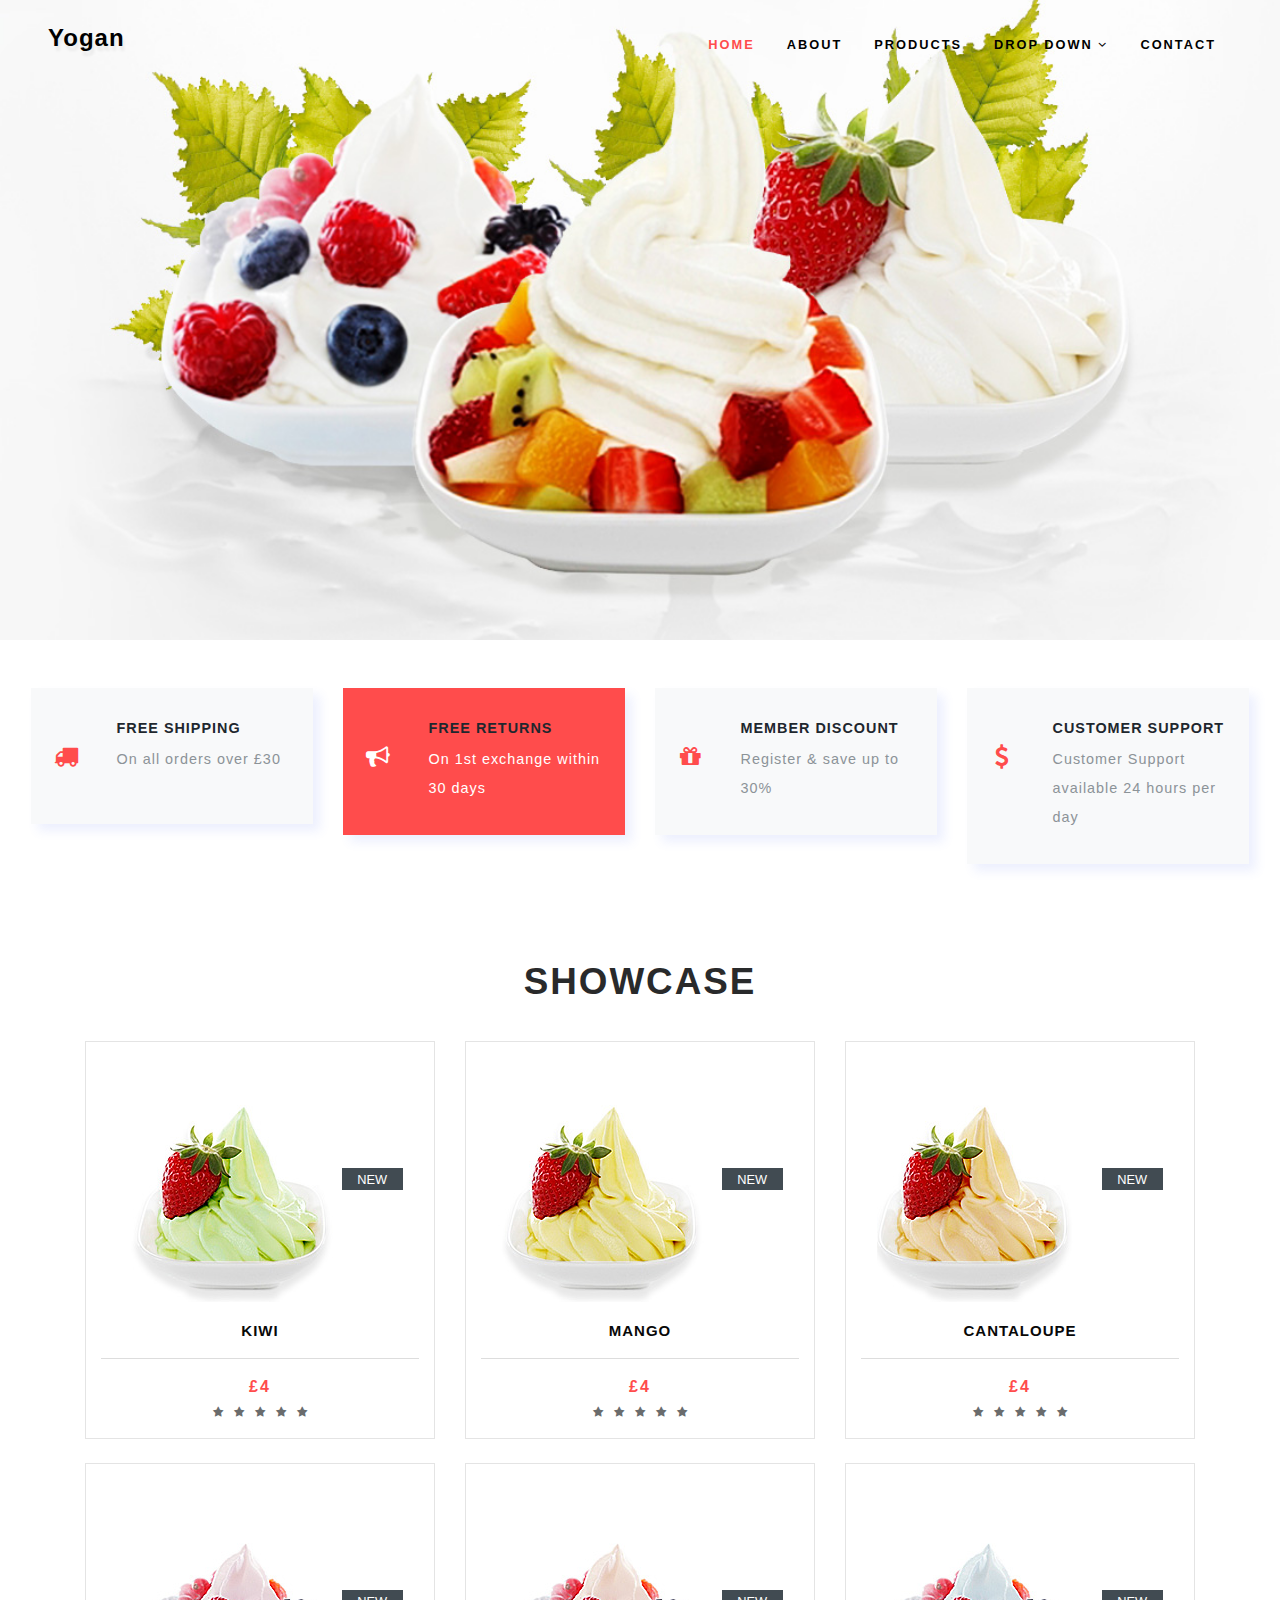
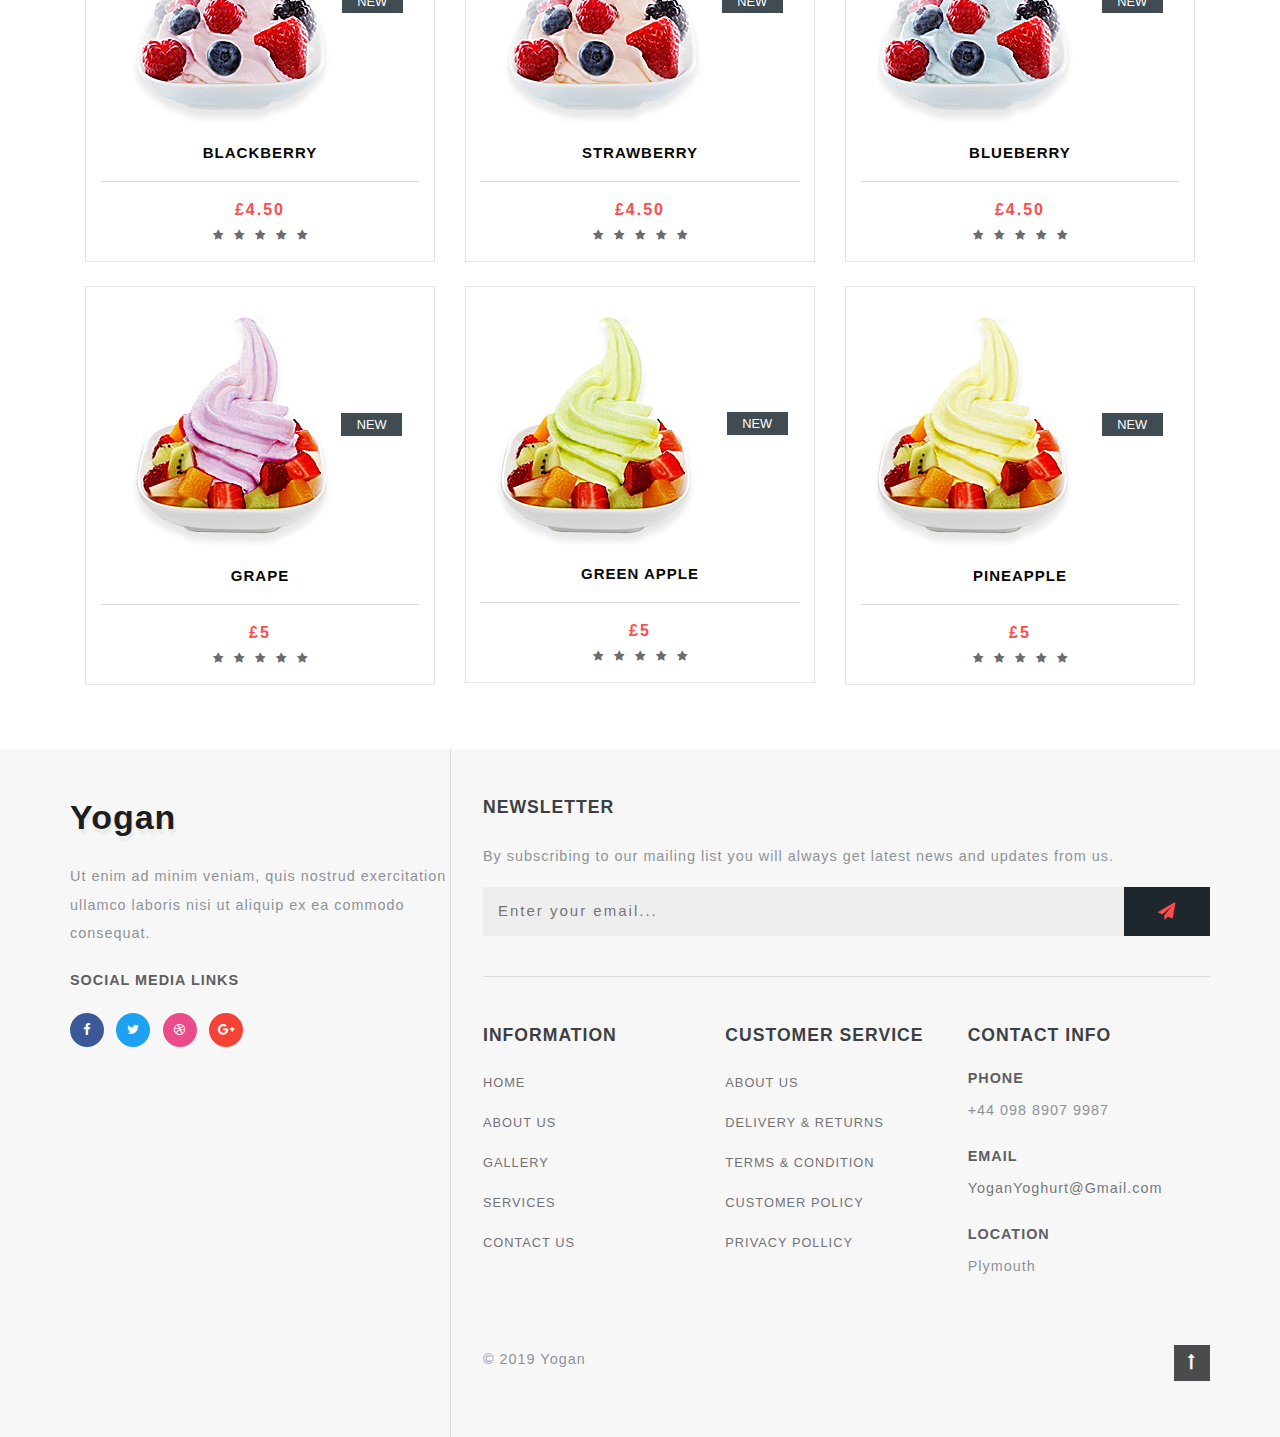
==== commit 8013410f: "Changes" ====
--- a/Yogan Yoghurt/index.html
+++ b/Yogan Yoghurt/index.html
@@ -18,9 +18,6 @@
     <link rel="stylesheet" href="css/bootstrap.css">
     <link rel="stylesheet" href="css/style.css" type="text/css" media="all" />
     <link href="css/font-awesome.css" rel="stylesheet">
-    <!-- Fonts -->
-    <link href="//fonts.googleapis.com/css?family=Lato:100,100i,300,300i,400,400i,700" rel="stylesheet">
-    <link href="//fonts.googleapis.com/css?family=Source+Sans+Pro:200,200i,300,300i,400,400i,600,600i,700,700i,900" rel="stylesheet">
 </head>
 
 <body>
@@ -60,7 +57,7 @@
         </header>
     </div>
 
-    <!--/ab -->
+    <!-- ab -->
     <section class="about py-md-5 py-5">
         <div class="container-fluid">
             <div class="feature-grids row px-3">
@@ -346,7 +343,6 @@
                     </div>
                 </div>
             </div>
-
         </div>
     </section>
     <!-- End of Product Showcase -->
@@ -389,12 +385,10 @@
                 <div class="col-lg-8 footer-right">
                     <div class="Yoganlayouts-news-letter">
                         <h3 class="footer-title text-uppercase text-wh mb-lg-4 mb-3">Newsletter</h3>
-
                         <p>By subscribing to our mailing list you will always get latest news and updates from us.</p>
                         <form action="#" method="post" class="Yoganlayouts-newsletter">
                             <input type="email" name="Email" placeholder="Enter your email..." required="">
                             <button class="btn1"><span class="fa fa-paper-plane" aria-hidden="true"></span></button>
-
                         </form>
                     </div>
                     <!-- Footer column 1 -->
@@ -425,7 +419,6 @@
                             <div class="agileinfo_social_icons">
                                 <h3 class="footer-title text-uppercase text-wh mb-lg-4 mb-3">Customer Service</h3>
                                 <ul class="list-unstyled Yoganlayouts-icons">
-
                                     <li>
                                         <a href="#">About Us</a>
                                     </li>
--- a/Yogan Yoghurt/css/style.css
+++ b/Yogan Yoghurt/css/style.css
@@ -3,7 +3,7 @@
     margin: 0;
     font-size: 100%;
     background: #fff;
-    font-family: 'Lato', sans-serif;
+    font-family: 'calibri', sans-serif;
     scroll-behavior: smooth;
 }
 body a {
@@ -207,7 +207,7 @@
     display: block;
 }
 
-/* Second, Third and more Tiers	
+/* Second, Third and more Tiers
  * We move the 2nd and 3rd etc tier dropdowns to the left
  * by the amount of the width of the first tier.
 */
@@ -801,8 +801,8 @@
         margin-bottom: 10px;
         text-transform: uppercase;
     }
-    
-    
+
+
 .img-deal1 a {
     font-size: 14px;
     color: #6d6c6c;
@@ -827,7 +827,7 @@
 -ms-background-size: cover;
 background-size: cover;
 position: relative;
-height:15em;
+height:100px;
 padding:5.5em 2em 0 0;
 }
 .grid-img-right span.money{
@@ -1352,7 +1352,7 @@
     .sub-para-Yoganlayouts {
         margin: 0;
     }
-   
+
 }
 
 @media(max-width:480px) {
@@ -1408,7 +1408,7 @@
 }
 
 @media(max-width:384px) {
-  
+
 }
 
 @media(max-width:375px) {
@@ -1416,7 +1416,7 @@
 }
 
 @media(max-width:320px) {
-  
+
 }
 
 /*--//responsive--*/
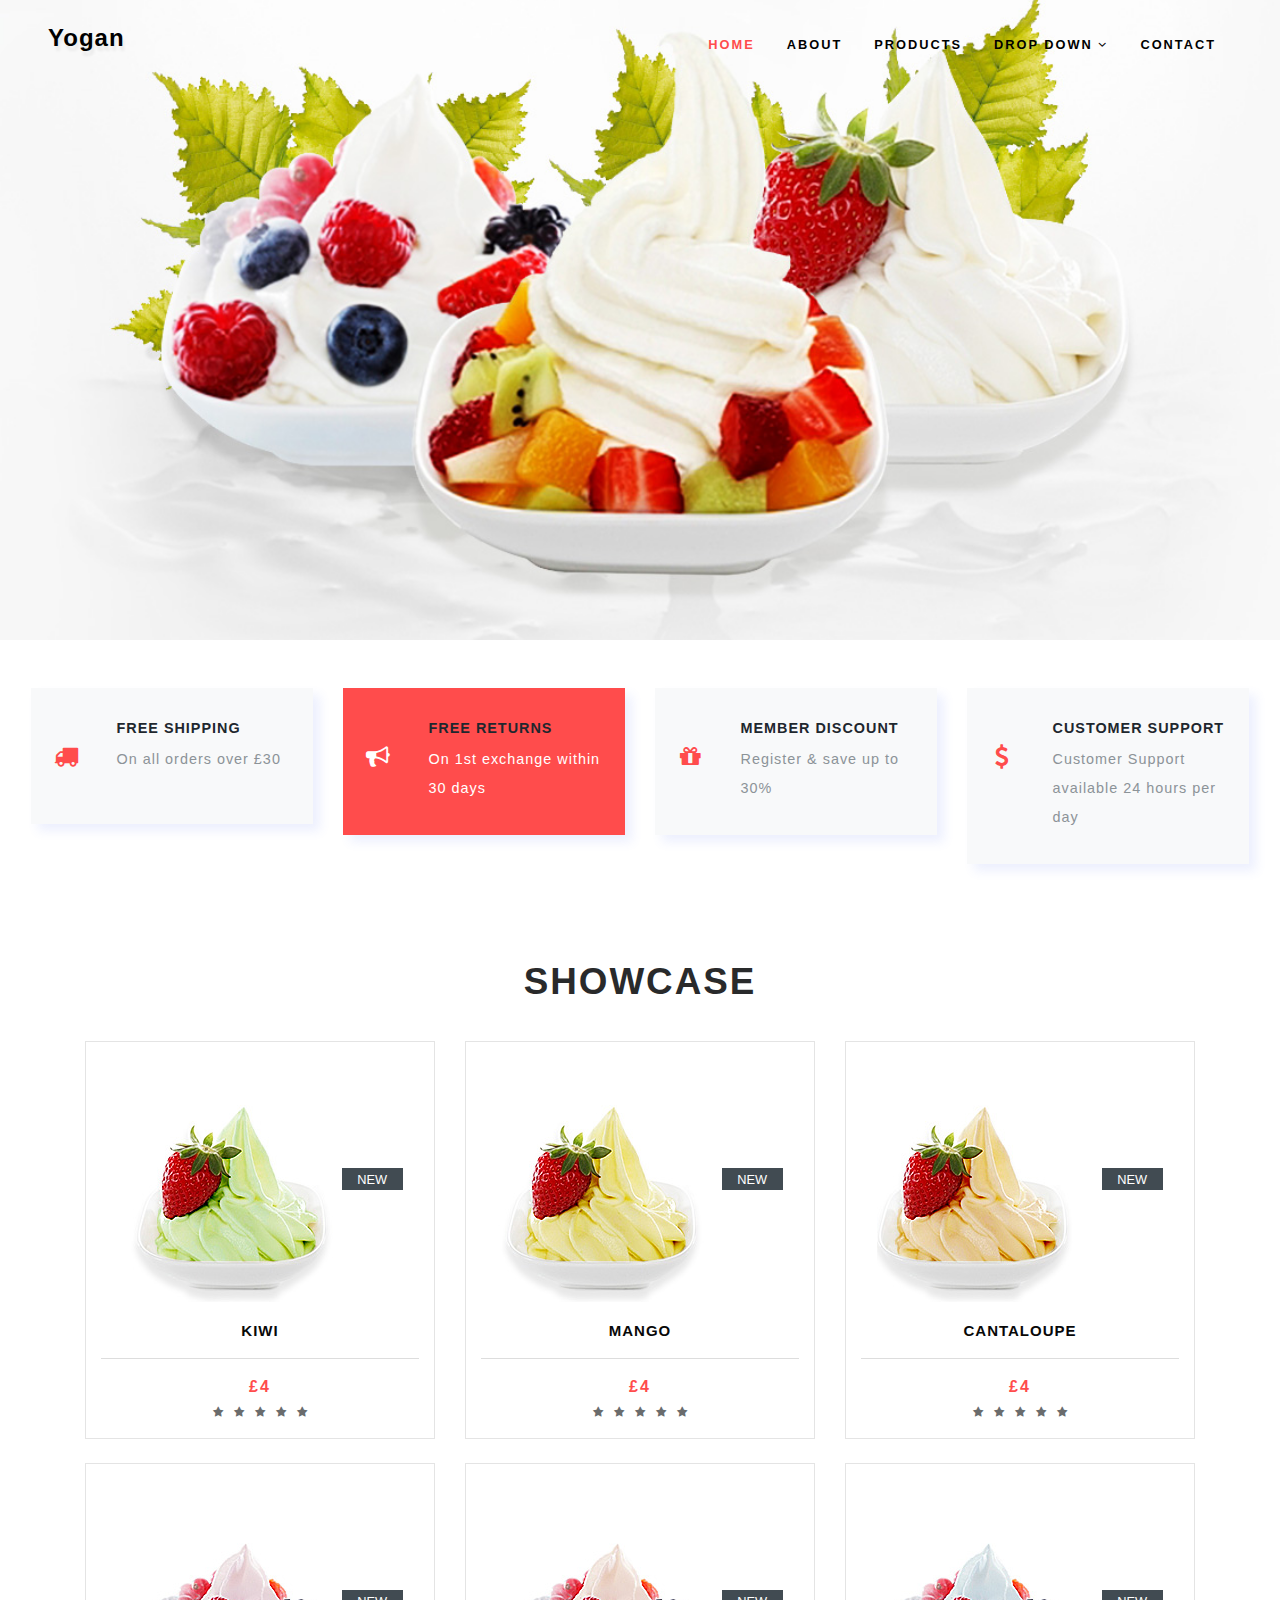
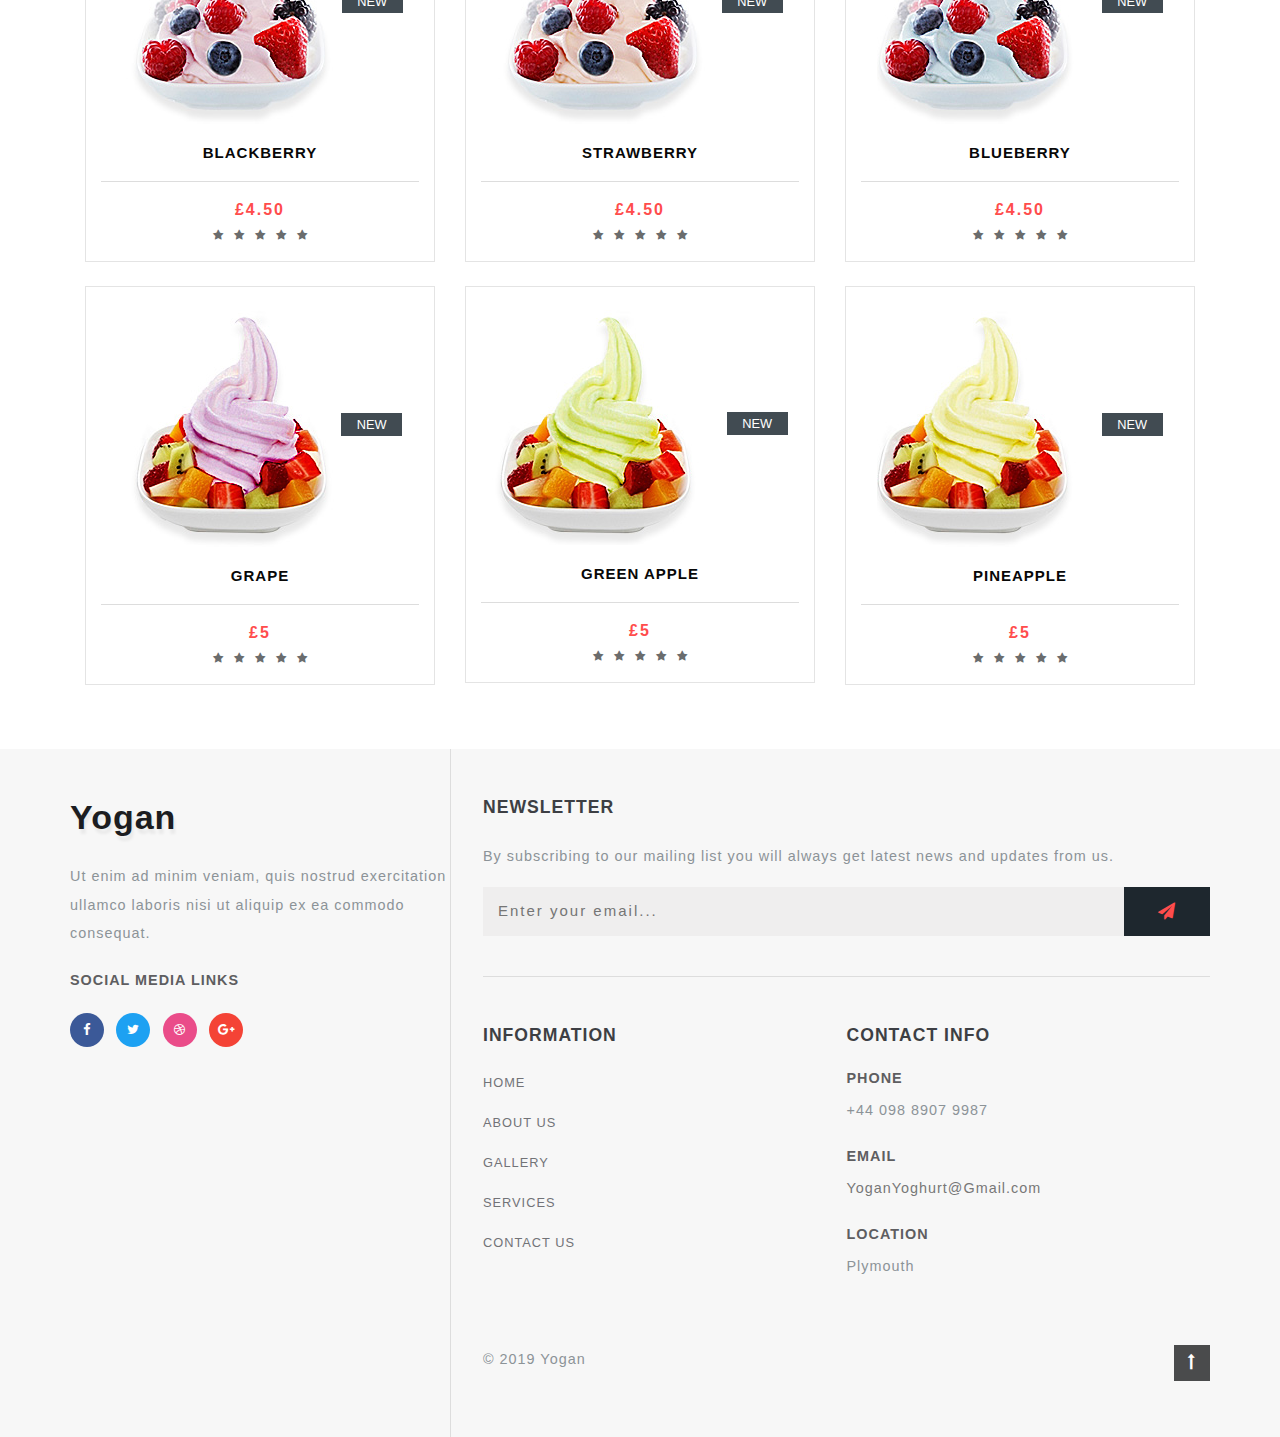
==== commit 5c50e3f2: "Removed chunk of code" ====
--- a/Yogan Yoghurt/index.html
+++ b/Yogan Yoghurt/index.html
@@ -393,7 +393,7 @@
                     </div>
                     <!-- Footer column 1 -->
                     <div class="row mt-lg-4 bottom-Yoganlayouts-sec-nav mx-0">
-                        <div class="col-md-4 footer-grid_section_Yoganlayouts">
+                        <div class="col-md-6 footer-grid_section_Yoganlayouts">
                             <h3 class="footer-title text-uppercase text-wh mb-lg-4 mb-3">Information</h3>
                             <ul class="list-unstyled Yoganlayouts-icons">
                                 <li>
@@ -415,31 +415,7 @@
                         </div>
 
                         <!-- Footer column 2 -->
-                        <div class="col-md-4 footer-grid_section_Yoganlayouts">
-                            <div class="agileinfo_social_icons">
-                                <h3 class="footer-title text-uppercase text-wh mb-lg-4 mb-3">Customer Service</h3>
-                                <ul class="list-unstyled Yoganlayouts-icons">
-                                    <li>
-                                        <a href="#">About Us</a>
-                                    </li>
-                                    <li class="mt-3">
-                                        <a href="#">Delivery & Returns</a>
-                                    </li>
-                                    <li class="mt-3">
-                                        <a href="#">Terms & Condition</a>
-                                    </li>
-                                    <li class="mt-3">
-                                        <a href="#">Customer Policy</a>
-                                    </li>
-                                    <li class="mt-3">
-                                        <a href="#">Privacy Pollicy</a>
-                                    </li>
-                                </ul>
-                            </div>
-                        </div>
-
-                        <!-- Footer column 3 -->
-                        <div class="col-md-4 footer-grid_section_Yoganlayouts my-md-0 my-5">
+                        <div class="col-md-6 footer-grid_section_Yoganlayouts my-md-0 my-5">
                             <h3 class="footer-title text-uppercase text-wh mb-lg-4 mb-3">Contact Info</h3>
                             <div class="contact-info">
                                 <div class="footer-address-inf">
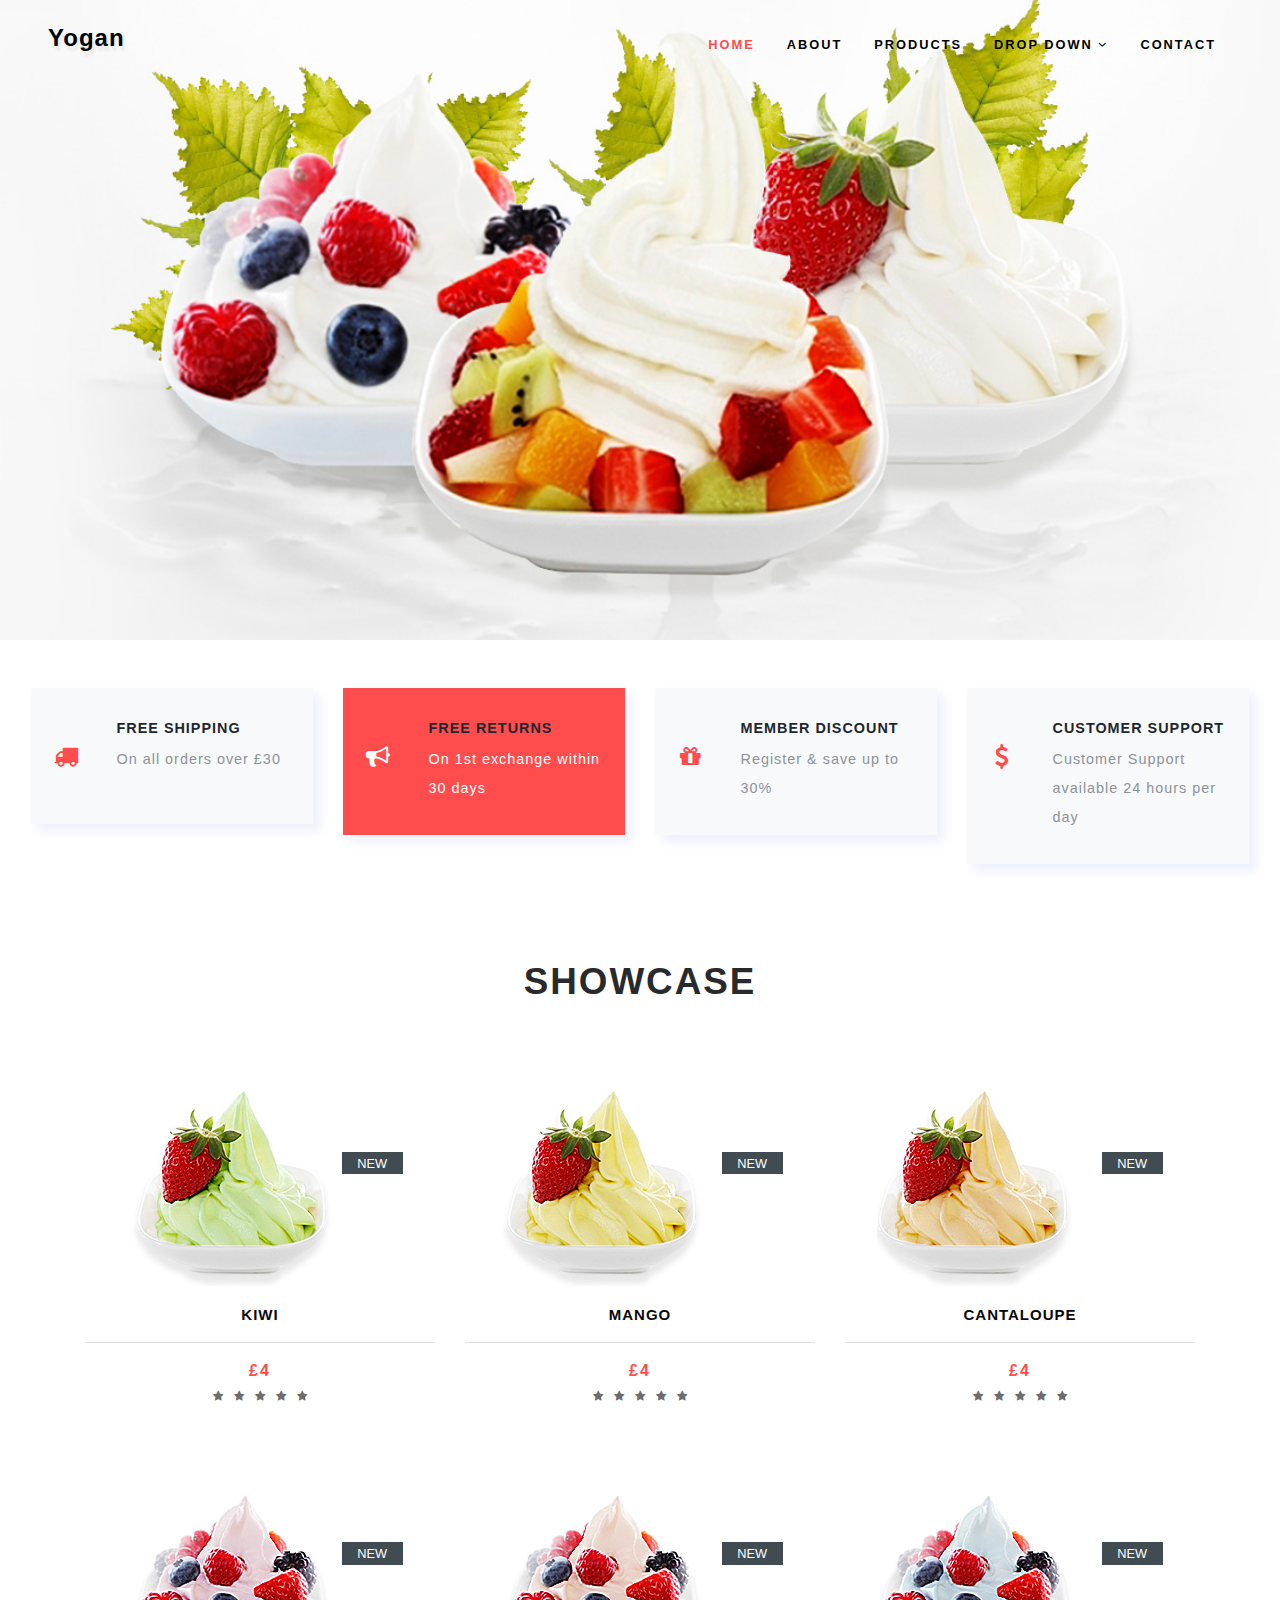
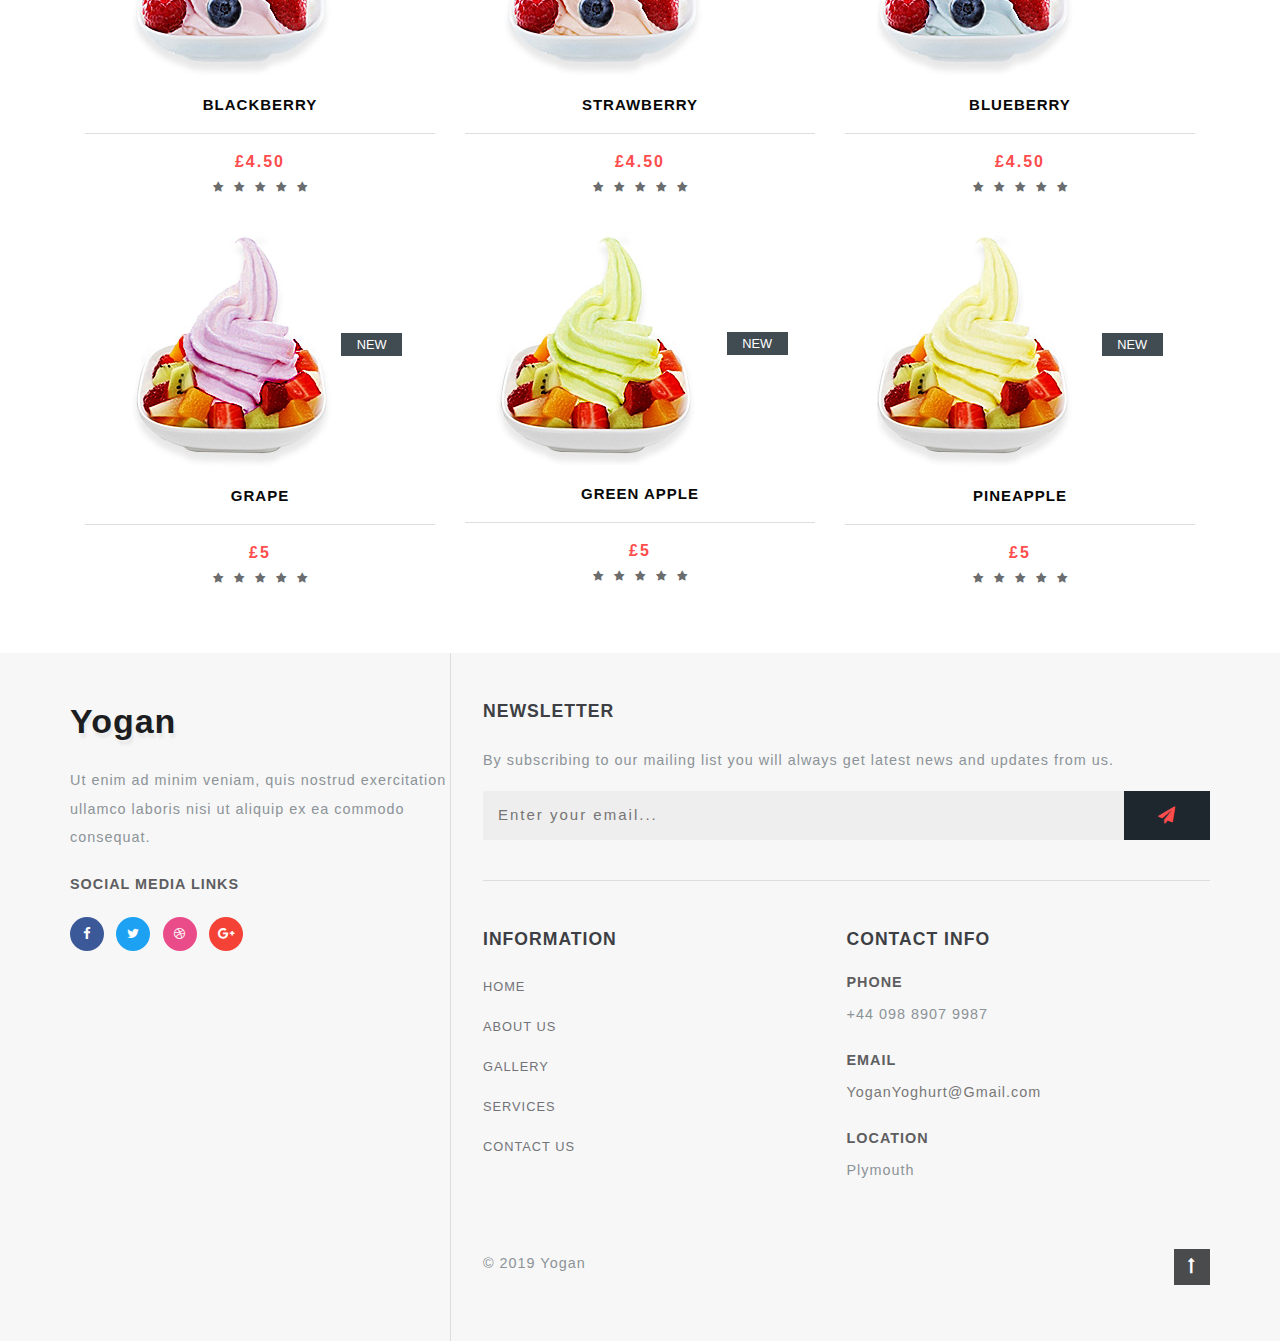
==== commit 9355268f: "Changes" ====
--- a/Yogan Yoghurt/index.html
+++ b/Yogan Yoghurt/index.html
@@ -4,16 +4,6 @@
     <title>Home - Yogan Yoghurt</title>
     <meta charset="UTF-8" />
     <meta name="viewport" content="width=device-width, initial-scale=1">
-
-    <script>
-        addEventListener("load", function() {
-            setTimeout(hideURLbar, 0);
-        }, false);
-
-        function hideURLbar() {
-            window.scrollTo(0, 1);
-        }
-    </script>
 
     <link rel="stylesheet" href="css/bootstrap.css">
     <link rel="stylesheet" href="css/style.css" type="text/css" media="all" />
@@ -116,7 +106,7 @@
                         </div>
                         <div class="item-info-product">
                             <h4>
-                                <a href="shop-single.html">Kiwi </a>
+                                <a href="shop.html">Kiwi </a>
                             </h4>
 
                             <div class="product_price">
@@ -142,7 +132,7 @@
                         </div>
                         <div class="item-info-product">
                             <h4>
-                                <a href="shop-single.html">Mango </a>
+                                <a href="shop.html">Mango </a>
                             </h4>
 
                             <div class="product_price">
@@ -168,7 +158,7 @@
                         </div>
                         <div class="item-info-product">
                             <h4>
-                                <a href="shop-single.html">Cantaloupe </a>
+                                <a href="shop.html">Cantaloupe </a>
                             </h4>
 
                             <div class="product_price">
@@ -194,7 +184,7 @@
                         </div>
                         <div class="item-info-product">
                             <h4>
-                                <a href="shop-single.html">Blackberry</a>
+                                <a href="shop.html">Blackberry</a>
                             </h4>
 
                             <div class="product_price">
@@ -220,7 +210,7 @@
                         </div>
                         <div class="item-info-product">
                             <h4>
-                                <a href="shop-single.html">Strawberry </a>
+                                <a href="shop.html">Strawberry </a>
                             </h4>
 
                             <div class="product_price">
@@ -246,7 +236,7 @@
                         </div>
                         <div class="item-info-product">
                             <h4>
-                                <a href="shop-single.html">Blueberry </a>
+                                <a href="shop.html">Blueberry </a>
                             </h4>
 
                             <div class="product_price">
@@ -272,7 +262,7 @@
                         </div>
                         <div class="item-info-product">
                             <h4>
-                                <a href="shop-single.html">Grape </a>
+                                <a href="shop.html">Grape </a>
                             </h4>
 
                             <div class="product_price">
@@ -298,7 +288,7 @@
                         </div>
                         <div class="item-info-product">
                             <h4>
-                                <a href="shop-single.html">Green Apple </a>
+                                <a href="shop.html">Green Apple </a>
                             </h4>
 
                             <div class="product_price">
@@ -324,7 +314,7 @@
                         </div>
                         <div class="item-info-product">
                             <h4>
-                                <a href="shop-single.html">Pineapple</a>
+                                <a href="shop.html">Pineapple</a>
                             </h4>
 
                             <div class="product_price">
@@ -392,7 +382,7 @@
                         </form>
                     </div>
                     <!-- Footer column 1 -->
-                    <div class="row mt-lg-4 bottom-Yoganlayouts-sec-nav mx-0">
+                    <div class="row mt-lg-6 bottom-Yoganlayouts-sec-nav mx-0">
                         <div class="col-md-6 footer-grid_section_Yoganlayouts">
                             <h3 class="footer-title text-uppercase text-wh mb-lg-4 mb-3">Information</h3>
                             <ul class="list-unstyled Yoganlayouts-icons">
--- a/Yogan Yoghurt/css/style.css
+++ b/Yogan Yoghurt/css/style.css
@@ -72,8 +72,6 @@
 
 /* header */
 
-/* CSS Document */
-
 header {
     position: absolute;
     z-index: 9;
@@ -103,8 +101,6 @@
     font-weight: 700;
     text-shadow: 2px 5px 3px rgba(0, 0, 0, 0.06);
 }
-
-
 
 /* Since we'll have the "ul li" "float:left"
  * we need to add a clear after the container. */
@@ -595,11 +591,6 @@
 }
 
 /*-- //features --*/
-/*-- /New-Arrivals --*/
-.product-shoe-info {
-    padding: 15px;
-    border: 1px solid #e4e4e4;
-}
 
 .item-info-product h4 a {
     color: #080808;
@@ -679,12 +670,6 @@
     margin-bottom: 0.5em;
 }
 
-/*-- /testimonials --*/
-
-.testimonials {
-    background: #f2f2f2;
-}
-
 .test-info {
     padding: 2em 0;
     margin: 0 auto;
@@ -746,7 +731,6 @@
 
 }
 
-/*-- //testimonials --*/
 .men-thumb-item{
    position: relative;
 }
@@ -801,7 +785,6 @@
         margin-bottom: 10px;
         text-transform: uppercase;
     }
-
 
 .img-deal1 a {
     font-size: 14px;
@@ -900,31 +883,6 @@
     font-weight: 500;
 }
 /*--//shop--*/
-/*-- customer --*/
-
-.customer-rev ul li span {
-    color: #f58b8d;
-    font-size: 0.8em
-}
-h3.sear-head {
-    color: #1e272e;
-    margin-bottom: 20px;
-    font-size: 1em;
-    font-weight: 600;
-    text-transform: uppercase;
-    letter-spacing: 2px;
-}
-.customer-rev ul li {
-	list-style: none;
-}
-.customer-rev ul li a span {
-    color: #a4a6a9;
-    font-weight: normal;
-    margin-right: 4px;
-}
-
-
-/*-- //customer --*/
 
 /*--/footer--*/
 
